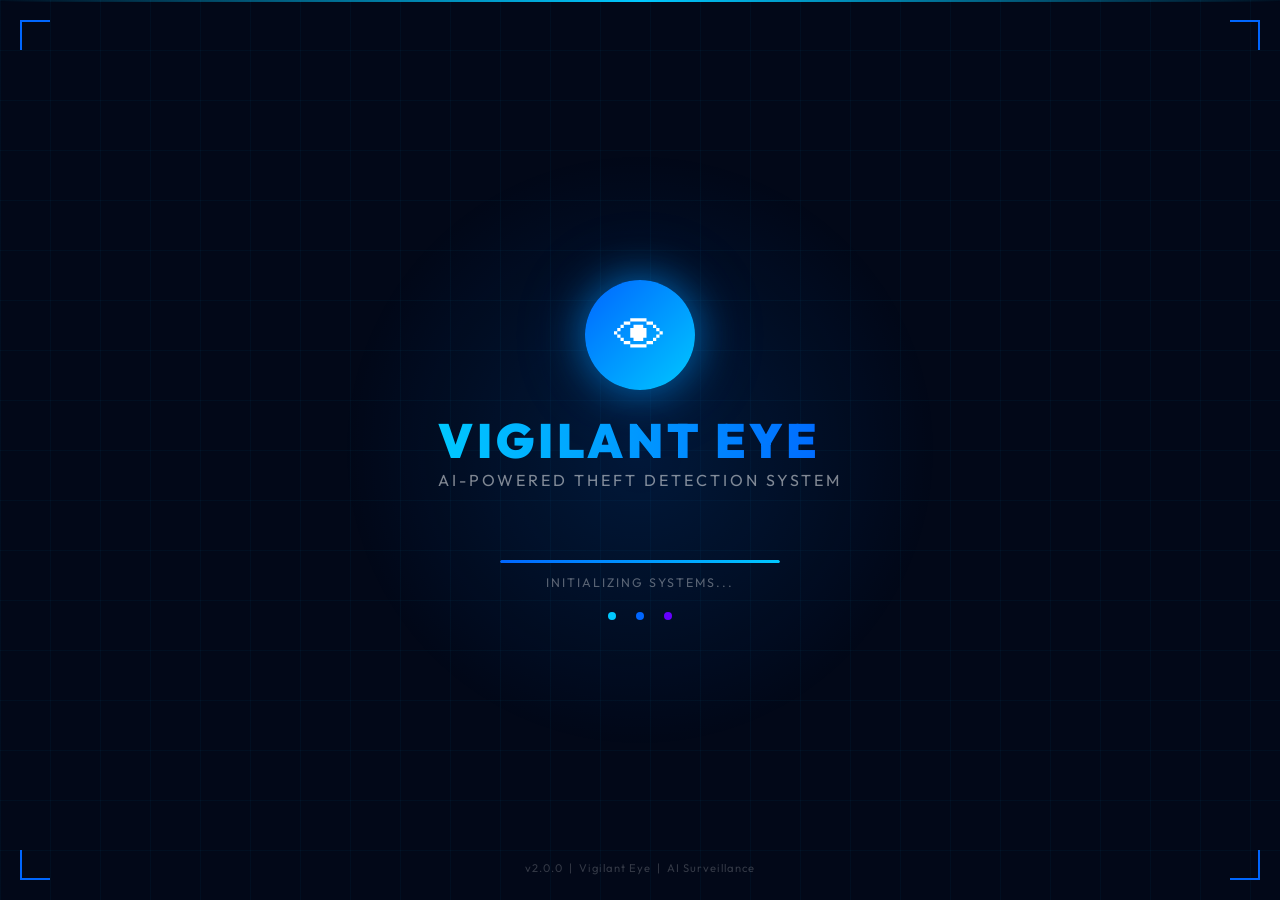
==== vercel_demo/index.html @ 1a56d5e3 "feat: enhance security, update UI, add vercel demo & modernize README with live demo link" ====
<!DOCTYPE html>
<html lang="en">
<head>
<meta charset="UTF-8">
<meta name="viewport" content="width=device-width, initial-scale=1.0">
<title>Vigilant Eye — AI Theft Detection</title>
<link rel="preconnect" href="https://fonts.googleapis.com">
<link href="https://fonts.googleapis.com/css2?family=Outfit:wght@300;400;600;700;900&display=swap" rel="stylesheet">
<style>
  *{margin:0;padding:0;box-sizing:border-box;}
  body{
    font-family:'Outfit',sans-serif;
    background:#020818;
    color:#fff;
    height:100vh;
    display:flex;
    flex-direction:column;
    align-items:center;
    justify-content:center;
    overflow:hidden;
    position:relative;
  }
  /* Animated background grid */
  .grid-bg{
    position:fixed;inset:0;
    background-image:
      linear-gradient(rgba(0,200,255,0.04) 1px, transparent 1px),
      linear-gradient(90deg, rgba(0,200,255,0.04) 1px, transparent 1px);
    background-size:50px 50px;
    animation:gridMove 20s linear infinite;
    pointer-events:none;
  }
  @keyframes gridMove{
    0%{background-position:0 0;}
    100%{background-position:50px 50px;}
  }
  /* Radial glow */
  .glow{
    position:fixed;
    width:600px;height:600px;
    border-radius:50%;
    background:radial-gradient(circle, rgba(0,120,255,0.15) 0%, transparent 70%);
    top:50%;left:50%;
    transform:translate(-50%,-50%);
    animation:pulse 3s ease-in-out infinite;
    pointer-events:none;
  }
  @keyframes pulse{
    0%,100%{transform:translate(-50%,-50%) scale(1);}
    50%{transform:translate(-50%,-50%) scale(1.2);}
  }
  /* Logo container */
  .logo-wrap{
    position:relative;z-index:10;
    display:flex;flex-direction:column;
    align-items:center;gap:20px;
    animation:fadeUp 1s ease forwards;
  }
  @keyframes fadeUp{
    from{opacity:0;transform:translateY(30px);}
    to{opacity:1;transform:translateY(0);}
  }
  /* Eye icon */
  .eye-icon{
    width:110px;height:110px;
    background:linear-gradient(135deg,#0066ff,#00c8ff);
    border-radius:50%;
    display:flex;align-items:center;justify-content:center;
    font-size:52px;
    box-shadow:0 0 40px rgba(0,150,255,0.6), 0 0 80px rgba(0,150,255,0.2);
    animation:eyePulse 2s ease-in-out infinite;
  }
  @keyframes eyePulse{
    0%,100%{box-shadow:0 0 40px rgba(0,150,255,0.6),0 0 80px rgba(0,150,255,0.2);}
    50%{box-shadow:0 0 60px rgba(0,150,255,0.9),0 0 120px rgba(0,150,255,0.4);}
  }
  .brand-name{
    font-size:3rem;font-weight:900;
    background:linear-gradient(90deg,#00c8ff,#0066ff,#00c8ff);
    background-size:200%;
    -webkit-background-clip:text;-webkit-text-fill-color:transparent;
    animation:shimmer 3s linear infinite;
    letter-spacing:4px;
  }
  @keyframes shimmer{
    0%{background-position:0%;}100%{background-position:200%;}
  }
  .tagline{font-size:1rem;color:rgba(255,255,255,0.5);letter-spacing:3px;text-transform:uppercase;}
  /* Loading bar */
  .loading-wrap{
    margin-top:50px;
    display:flex;flex-direction:column;align-items:center;gap:12px;
  }
  .loading-bar{
    width:280px;height:3px;
    background:rgba(255,255,255,0.08);
    border-radius:2px;overflow:hidden;
  }
  .loading-fill{
    height:100%;width:0%;
    background:linear-gradient(90deg,#0066ff,#00c8ff);
    border-radius:2px;
    animation:load 2.8s cubic-bezier(0.4,0,0.2,1) forwards;
  }
  @keyframes load{
    0%{width:0%;}70%{width:80%;}90%{width:95%;}100%{width:100%;}
  }
  .loading-text{font-size:0.78rem;color:rgba(255,255,255,0.35);letter-spacing:2px;text-transform:uppercase;}
  /* Scanning line */
  .scan-line{
    position:fixed;top:0;left:0;right:0;height:2px;
    background:linear-gradient(90deg,transparent,#00c8ff,transparent);
    animation:scanDown 3s linear infinite;
    pointer-events:none;z-index:20;
  }
  @keyframes scanDown{
    0%{top:-2px;}100%{top:100vh;}
  }
  /* Corner decorations */
  .corner{position:fixed;width:30px;height:30px;pointer-events:none;z-index:10;}
  .corner.tl{top:20px;left:20px;border-top:2px solid #0066ff;border-left:2px solid #0066ff;}
  .corner.tr{top:20px;right:20px;border-top:2px solid #0066ff;border-right:2px solid #0066ff;}
  .corner.bl{bottom:20px;left:20px;border-bottom:2px solid #0066ff;border-left:2px solid #0066ff;}
  .corner.br{bottom:20px;right:20px;border-bottom:2px solid #0066ff;border-right:2px solid #0066ff;}
  /* Status dots */
  .status-row{display:flex;gap:20px;margin-top:10px;}
  .dot{width:8px;height:8px;border-radius:50%;animation:blink 1.2s ease-in-out infinite;}
  .dot:nth-child(1){background:#00c8ff;animation-delay:0s;}
  .dot:nth-child(2){background:#0066ff;animation-delay:0.4s;}
  .dot:nth-child(3){background:#6600ff;animation-delay:0.8s;}
  @keyframes blink{0%,100%{opacity:0.2;}50%{opacity:1;transform:scale(1.4);}}
  .version{position:fixed;bottom:25px;font-size:0.7rem;color:rgba(255,255,255,0.2);letter-spacing:1px;}
</style>
</head>
<body>
<div class="grid-bg"></div>
<div class="glow"></div>
<div class="scan-line"></div>
<div class="corner tl"></div><div class="corner tr"></div>
<div class="corner bl"></div><div class="corner br"></div>

<div class="logo-wrap">
  <div class="eye-icon">👁</div>
  <div>
    <div class="brand-name">VIGILANT EYE</div>
    <div class="tagline">AI-Powered Theft Detection System</div>
  </div>
  <div class="loading-wrap">
    <div class="loading-bar"><div class="loading-fill" id="fill"></div></div>
    <div class="loading-text" id="loadMsg">Initializing systems...</div>
    <div class="status-row">
      <div class="dot"></div><div class="dot"></div><div class="dot"></div>
    </div>
  </div>
</div>
<div class="version">v2.0.0 &nbsp;|&nbsp; Vigilant Eye &nbsp;|&nbsp; AI Surveillance</div>

<script>
  const messages = [
    "Initializing systems...",
    "Loading AI model...",
    "Connecting to cameras...",
    "Checking alert modules...",
    "Ready.",
  ];
  let i = 0;
  const msgEl = document.getElementById("loadMsg");
  const interval = setInterval(() => {
    if (i < messages.length) { msgEl.textContent = messages[i++]; }
    else clearInterval(interval);
  }, 560);
  
  // Redirect after splash
  setTimeout(() => { 
    sessionStorage.setItem('splash_shown', 'true');
    window.location.href = "login.html"; 
  }, 3000);
</script>
</body>
</html>
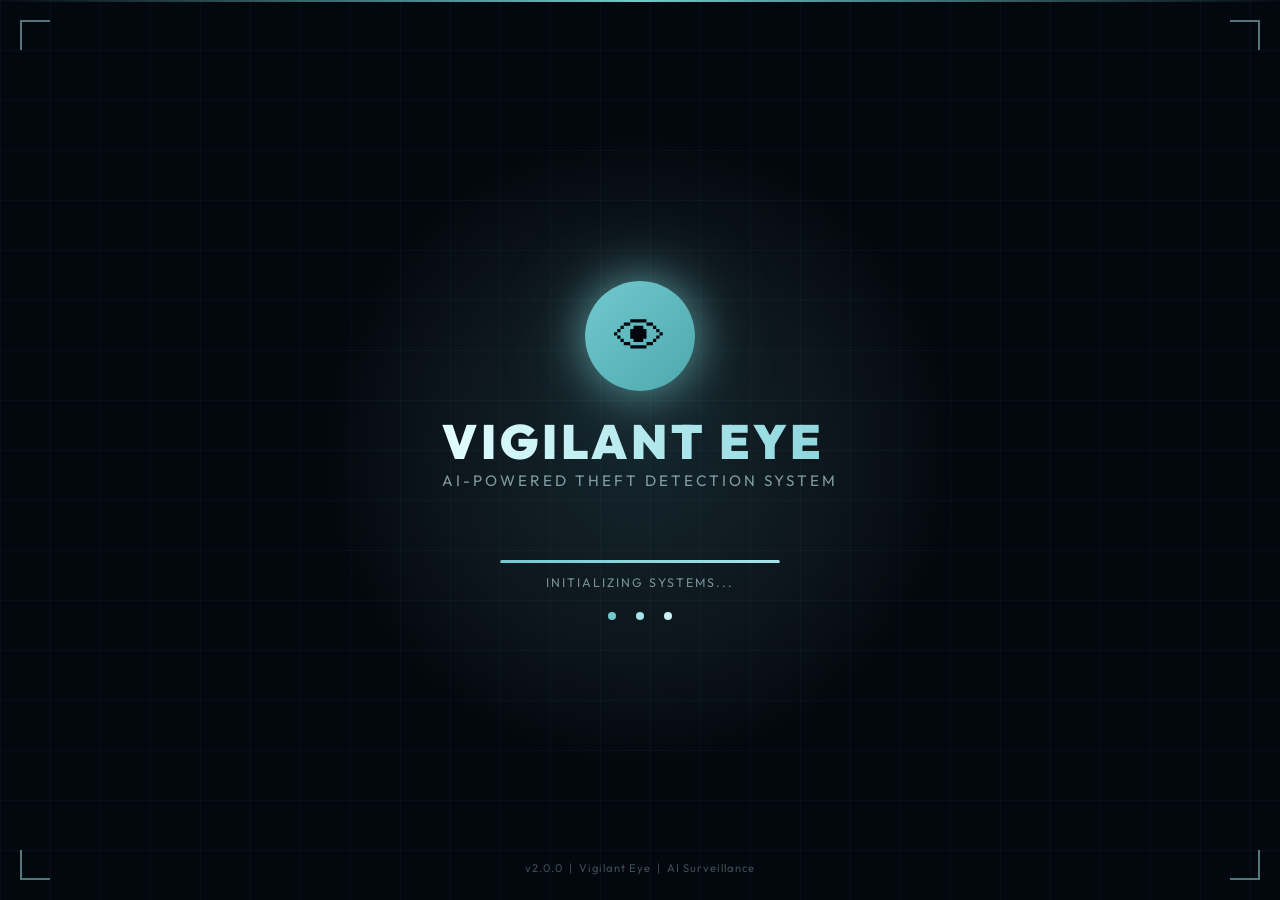
==== commit 26ac7f4b: "feat(ui): redesign color palette and aesthetic with premium ice-cyan and teal theme" ====
--- a/vercel_demo/index.html
+++ b/vercel_demo/index.html
@@ -10,8 +10,8 @@
   *{margin:0;padding:0;box-sizing:border-box;}
   body{
     font-family:'Outfit',sans-serif;
-    background:#020818;
-    color:#fff;
+    background:#03080e;
+    color:#E3FDFD;
     height:100vh;
     display:flex;
     flex-direction:column;
@@ -24,8 +24,8 @@
   .grid-bg{
     position:fixed;inset:0;
     background-image:
-      linear-gradient(rgba(0,200,255,0.04) 1px, transparent 1px),
-      linear-gradient(90deg, rgba(0,200,255,0.04) 1px, transparent 1px);
+      linear-gradient(rgba(113,201,206,0.04) 1px, transparent 1px),
+      linear-gradient(90deg, rgba(113,201,206,0.04) 1px, transparent 1px);
     background-size:50px 50px;
     animation:gridMove 20s linear infinite;
     pointer-events:none;
@@ -37,9 +37,9 @@
   /* Radial glow */
   .glow{
     position:fixed;
-    width:600px;height:600px;
+    width:650px;height:650px;
     border-radius:50%;
-    background:radial-gradient(circle, rgba(0,120,255,0.15) 0%, transparent 70%);
+    background:radial-gradient(circle, rgba(113,201,206,0.16) 0%, rgba(166,227,233,0.06) 45%, transparent 70%);
     top:50%;left:50%;
     transform:translate(-50%,-50%);
     animation:pulse 3s ease-in-out infinite;
@@ -63,20 +63,21 @@
   /* Eye icon */
   .eye-icon{
     width:110px;height:110px;
-    background:linear-gradient(135deg,#0066ff,#00c8ff);
+    background:linear-gradient(135deg,#71C9CE,#4ea8ae);
+    color:#03080e;
     border-radius:50%;
     display:flex;align-items:center;justify-content:center;
     font-size:52px;
-    box-shadow:0 0 40px rgba(0,150,255,0.6), 0 0 80px rgba(0,150,255,0.2);
+    box-shadow:0 0 45px rgba(113,201,206,0.65), 0 0 90px rgba(166,227,233,0.25);
     animation:eyePulse 2s ease-in-out infinite;
   }
   @keyframes eyePulse{
-    0%,100%{box-shadow:0 0 40px rgba(0,150,255,0.6),0 0 80px rgba(0,150,255,0.2);}
-    50%{box-shadow:0 0 60px rgba(0,150,255,0.9),0 0 120px rgba(0,150,255,0.4);}
+    0%,100%{box-shadow:0 0 45px rgba(113,201,206,0.65),0 0 90px rgba(166,227,233,0.25);}
+    50%{box-shadow:0 0 70px rgba(166,227,233,0.9),0 0 130px rgba(113,201,206,0.45);}
   }
   .brand-name{
     font-size:3rem;font-weight:900;
-    background:linear-gradient(90deg,#00c8ff,#0066ff,#00c8ff);
+    background:linear-gradient(90deg,#E3FDFD,#A6E3E9,#71C9CE,#E3FDFD);
     background-size:200%;
     -webkit-background-clip:text;-webkit-text-fill-color:transparent;
     animation:shimmer 3s linear infinite;
@@ -85,7 +86,7 @@
   @keyframes shimmer{
     0%{background-position:0%;}100%{background-position:200%;}
   }
-  .tagline{font-size:1rem;color:rgba(255,255,255,0.5);letter-spacing:3px;text-transform:uppercase;}
+  .tagline{font-size:0.95rem;color:rgba(203,241,245,0.6);letter-spacing:3px;text-transform:uppercase;}
   /* Loading bar */
   .loading-wrap{
     margin-top:50px;
@@ -98,18 +99,19 @@
   }
   .loading-fill{
     height:100%;width:0%;
-    background:linear-gradient(90deg,#0066ff,#00c8ff);
+    background:linear-gradient(90deg,#71C9CE,#A6E3E9);
     border-radius:2px;
+    box-shadow:0 0 10px rgba(113,201,206,0.8);
     animation:load 2.8s cubic-bezier(0.4,0,0.2,1) forwards;
   }
   @keyframes load{
     0%{width:0%;}70%{width:80%;}90%{width:95%;}100%{width:100%;}
   }
-  .loading-text{font-size:0.78rem;color:rgba(255,255,255,0.35);letter-spacing:2px;text-transform:uppercase;}
+  .loading-text{font-size:0.78rem;color:rgba(203,241,245,0.55);letter-spacing:2px;text-transform:uppercase;}
   /* Scanning line */
   .scan-line{
     position:fixed;top:0;left:0;right:0;height:2px;
-    background:linear-gradient(90deg,transparent,#00c8ff,transparent);
+    background:linear-gradient(90deg,transparent,#71C9CE,transparent);
     animation:scanDown 3s linear infinite;
     pointer-events:none;z-index:20;
   }
@@ -118,18 +120,18 @@
   }
   /* Corner decorations */
   .corner{position:fixed;width:30px;height:30px;pointer-events:none;z-index:10;}
-  .corner.tl{top:20px;left:20px;border-top:2px solid #0066ff;border-left:2px solid #0066ff;}
-  .corner.tr{top:20px;right:20px;border-top:2px solid #0066ff;border-right:2px solid #0066ff;}
-  .corner.bl{bottom:20px;left:20px;border-bottom:2px solid #0066ff;border-left:2px solid #0066ff;}
-  .corner.br{bottom:20px;right:20px;border-bottom:2px solid #0066ff;border-right:2px solid #0066ff;}
+  .corner.tl{top:20px;left:20px;border-top:2px solid rgba(166,227,233,0.5);border-left:2px solid rgba(166,227,233,0.5);}
+  .corner.tr{top:20px;right:20px;border-top:2px solid rgba(166,227,233,0.5);border-right:2px solid rgba(166,227,233,0.5);}
+  .corner.bl{bottom:20px;left:20px;border-bottom:2px solid rgba(166,227,233,0.5);border-left:2px solid rgba(166,227,233,0.5);}
+  .corner.br{bottom:20px;right:20px;border-bottom:2px solid rgba(166,227,233,0.5);border-right:2px solid rgba(166,227,233,0.5);}
   /* Status dots */
   .status-row{display:flex;gap:20px;margin-top:10px;}
   .dot{width:8px;height:8px;border-radius:50%;animation:blink 1.2s ease-in-out infinite;}
-  .dot:nth-child(1){background:#00c8ff;animation-delay:0s;}
-  .dot:nth-child(2){background:#0066ff;animation-delay:0.4s;}
-  .dot:nth-child(3){background:#6600ff;animation-delay:0.8s;}
+  .dot:nth-child(1){background:#71C9CE;animation-delay:0s;}
+  .dot:nth-child(2){background:#A6E3E9;animation-delay:0.4s;}
+  .dot:nth-child(3){background:#CBF1F5;animation-delay:0.8s;}
   @keyframes blink{0%,100%{opacity:0.2;}50%{opacity:1;transform:scale(1.4);}}
-  .version{position:fixed;bottom:25px;font-size:0.7rem;color:rgba(255,255,255,0.2);letter-spacing:1px;}
+  .version{position:fixed;bottom:25px;font-size:0.7rem;color:rgba(203,241,245,0.3);letter-spacing:1px;}
 </style>
 </head>
 <body>
